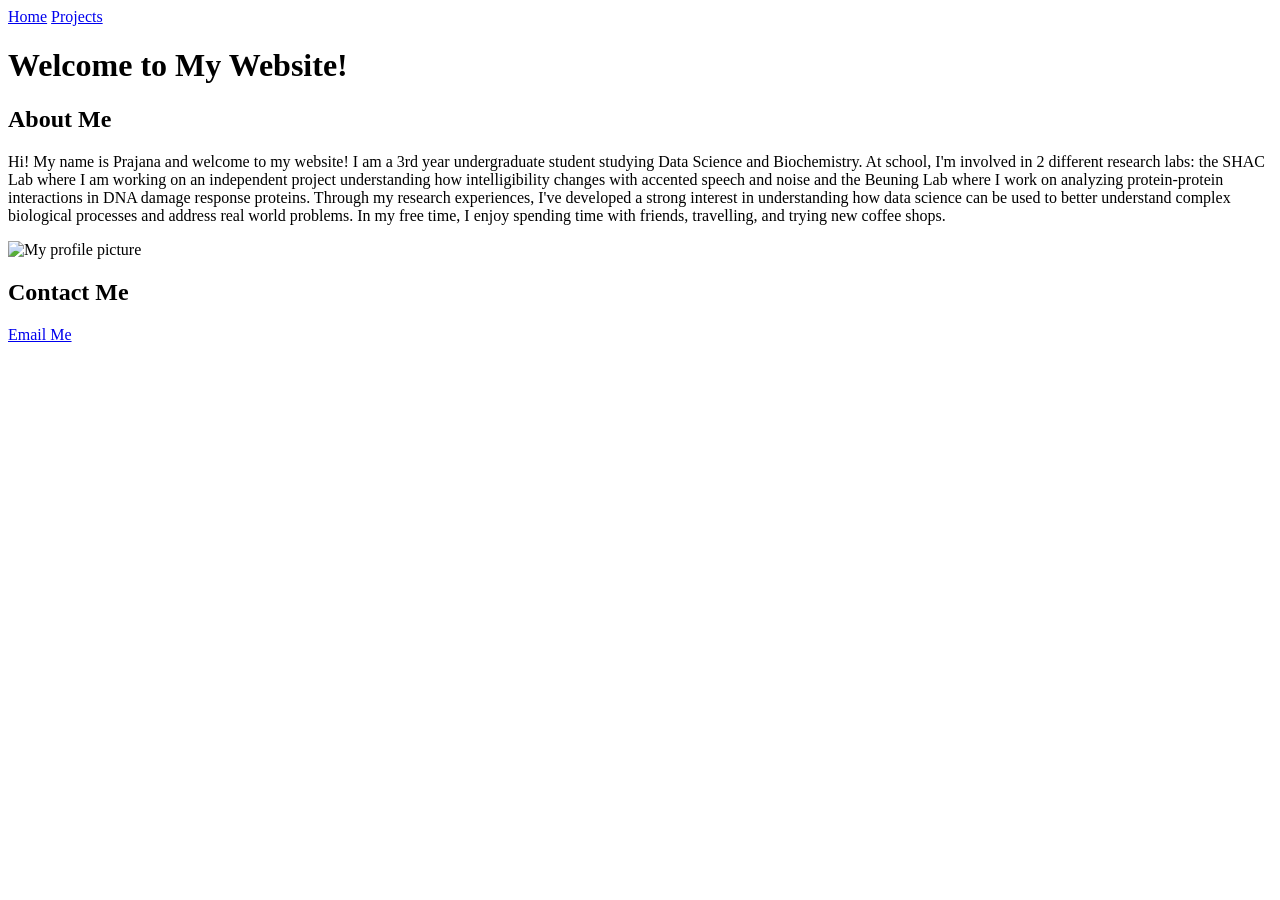
==== index.html @ 83427ffa "Homework 7 website v1" ====
<!DOCTYPE html>
<html lang="en">
<head>
    <meta charset="UTF-8">
    <title>My Personal Website</title>
    <link rel="stylesheet" href="style.css">
</head>
<body>
    <nav>
        <a href="index.html">Home</a>
        <a href="projects.html">Projects</a>
    </nav>

    <h1>Welcome to My Website!</h1>

    <h2>About Me</h2>

    <p>
        Hi! My name is Prajana and welcome to my website! I am a 3rd year 
        undergraduate student studying Data Science and Biochemistry. At
        school, I'm involved in 2 different research labs: the SHAC Lab where I 
        am working on an independent project understanding how intelligibility
        changes with accented speech and noise and the Beuning Lab where I work 
        on analyzing protein-protein interactions in DNA damage response proteins.
        Through my research experiences, I've developed a strong interest in understanding
        how data science can be used to better understand complex biological
        processes and address real world problems. 
        In my free time, I enjoy spending time with friends, travelling, and trying
        new coffee shops. </I> 

    </p>


    <img src="110_1182.jpg"
         alt="My profile picture"
         width="300">

    <h2>Contact Me</h2>
    <a href="sriram.pra@northeastern.edu">
        Email Me
    </a>
</body>
</html>
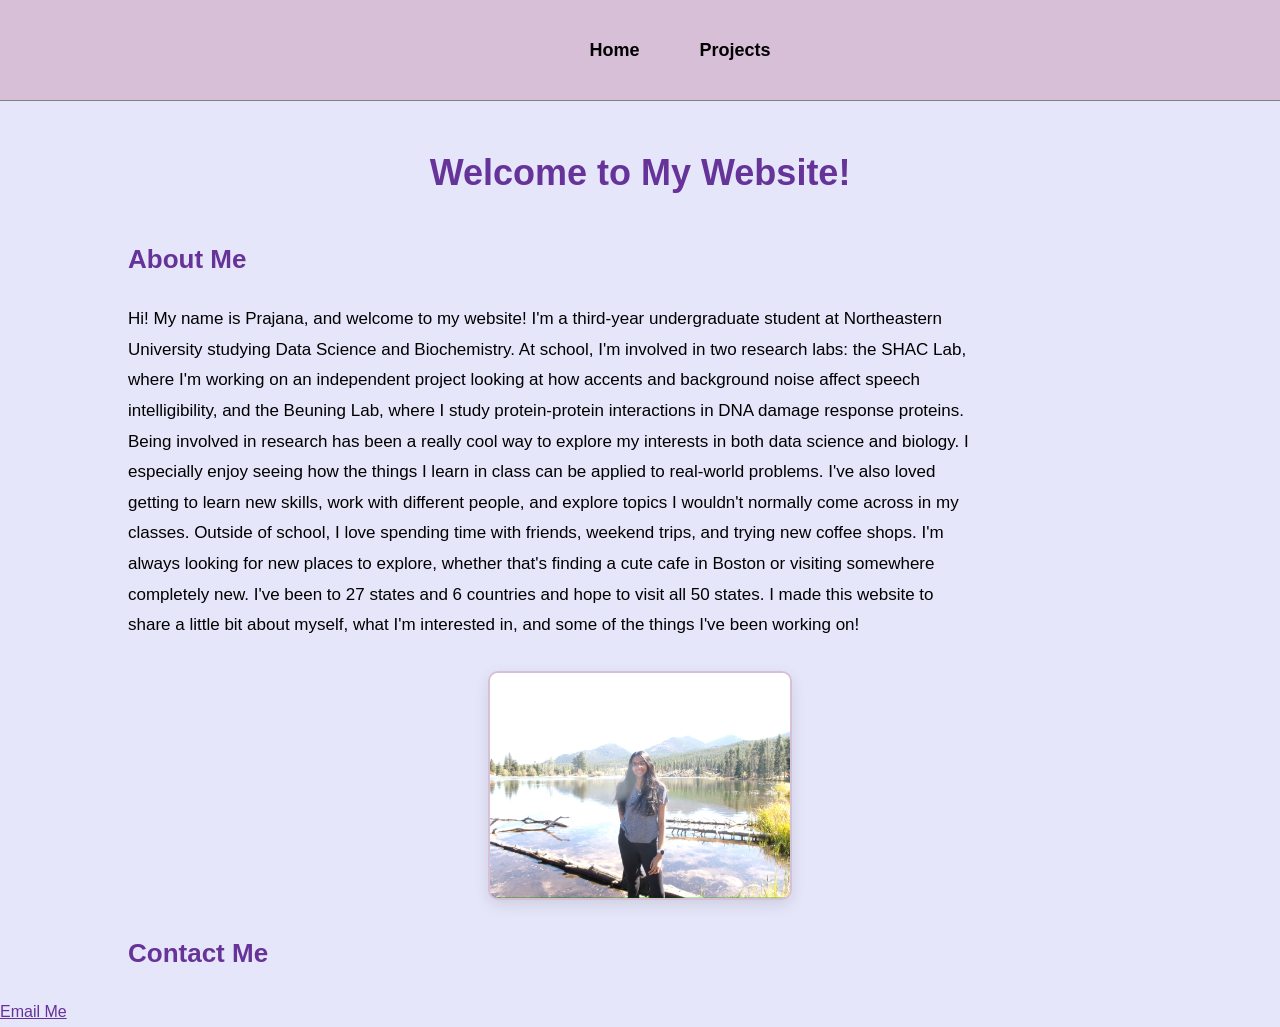
==== commit 55aa686e: "Fix images and add D3 visualization" ====
--- a/index.html
+++ b/index.html
@@ -17,28 +17,36 @@
     <h2>About Me</h2>
 
     <p>
-        Hi! My name is Prajana and welcome to my website! I am a 3rd year 
-        undergraduate student studying Data Science and Biochemistry. At
-        school, I'm involved in 2 different research labs: the SHAC Lab where I 
-        am working on an independent project understanding how intelligibility
-        changes with accented speech and noise and the Beuning Lab where I work 
-        on analyzing protein-protein interactions in DNA damage response proteins.
-        Through my research experiences, I've developed a strong interest in understanding
-        how data science can be used to better understand complex biological
-        processes and address real world problems. 
-        In my free time, I enjoy spending time with friends, travelling, and trying
-        new coffee shops. </I> 
+Hi! My name is Prajana, and welcome to my website! I'm a third-year 
+undergraduate student at Northeastern University studying Data Science 
+and Biochemistry. At school, I'm involved in two research labs: the 
+SHAC Lab, where I'm working on an independent project looking at how 
+accents and background noise affect speech intelligibility, 
+and the Beuning Lab, where I study protein-protein interactions in DNA 
+damage response proteins. Being involved in research has been a really 
+cool way to explore my interests in both data science and biology. 
+I especially enjoy seeing how the things I learn in class can be applied
+to real-world problems. I've also loved getting to learn new skills, 
+work with different people, and explore topics I wouldn't normally 
+come across in my classes. Outside of school, I love spending time with 
+friends, weekend trips, and trying new coffee shops. I'm always looking 
+for new places to explore, whether that's finding a cute cafe in 
+Boston or visiting somewhere completely new. I've been to 27 states and 6
+countries and hope to visit all 50 states. I made this website 
+to share a little bit about myself, what I'm interested in, and 
+some of the things I've been working on! 
 
     </p>
 
 
-    <img src="110_1182.jpg"
+    <img src="100_1182.JPG"
          alt="My profile picture"
          width="300">
 
     <h2>Contact Me</h2>
-    <a href="sriram.pra@northeastern.edu">
+    <a href="mailto:sriram.pra@northeastern.edu">
         Email Me
     </a>
 </body>
 </html>
+
--- a/style.css
+++ b/style.css
@@ -0,0 +1,285 @@
+
+/* General website styling */
+body {
+    font-family: Arial, sans-serif;
+    background-color: #f8f6fc;
+    color: #333344;
+    margin: 0;
+    line-height: 1.8;
+}
+
+/* Navigation bar */
+nav {
+    background-color: #dcd3f5;
+    padding: 20px 40px;
+    text-align: center;
+}
+
+nav a {
+    color: #514078;
+    text-decoration: none;
+    font-weight: bold;
+    margin: 0 20px;
+    font-size: 17px;
+}
+
+nav a:hover {
+    color: #9272c6;
+    text-decoration: underline;
+}
+
+/* Main headings */
+h1 {
+    color: #65518f;
+    font-size: 38px;
+    text-align: center;
+    margin-top: 40px;
+}
+
+h2 {
+    color: #7862a8;
+    font-size: 26px;
+    margin-top: 35px;
+}
+
+h3 {
+    color: #8d76b7;
+    font-size: 21px;
+}
+
+/* Paragraphs */
+p {
+    font-size: 16px;
+    max-width: 850px;
+    margin: 20px auto;
+    line-height: 1.9;
+}
+
+/* Headings and lists */
+h2, h3, ul {
+    max-width: 850px;
+    margin-left: auto;
+    margin-right: auto;
+}
+
+/* Images */
+img {
+    display: block;
+    max-width: 90%;
+    height: auto;
+    margin: 30px auto;
+    border-radius: 15px;
+    box-shadow: 0 5px 15px rgba(0,0,0,0.1);
+}
+
+/* Links */
+a {
+    color: #7862a8;
+}
+
+a:hover {
+    color: #a28bcc;
+}
+
+/* Lists */
+ul {
+    background-color: #eee9f8;
+    padding: 25px 45px;
+    border-radius: 12px;
+    max-width: 760px;
+}
+
+li {
+    margin-bottom: 10px;
+}
+
+/* D3 chart container */
+#chart {
+    background-color: white;
+    max-width: 850px;
+    margin: 30px auto;
+    padding: 25px;
+    border-radius: 15px;
+    box-shadow: 0 5px 20px rgba(0,0,0,0.08);
+    box-sizing: border-box;
+}
+
+/* D3 chart bars */
+.bar {
+    transition: fill 0.2s ease;
+}
+
+/* Chart axis labels */
+.tick text {
+    font-size: 12px;
+    fill: #555;
+}
+
+/* Mobile-friendly layout */
+@media (max-width: 600px) {
+    body {
+        font-size: 14px;
+    }
+
+    h1 {
+        font-size: 28px;
+    }
+
+    p, h2, h3, ul {
+        margin-left: 20px;
+        margin-right: 20px;
+    }
+
+    nav a {
+        margin: 0 10px;
+    }
+
+    #chart {
+        margin: 20px 10px;
+        padding: 10px;
+    }
+}
+
+body{
+    margin: 0;
+    padding: 0;
+    background-color: lavender;
+    font-family: Arial, sans-serif;
+    color: black;
+}
+
+/* Navigation bar */
+
+nav{
+    width: 100%;
+    height: 60px;
+    background-color: thistle;
+    display: flex;
+    flex-direction: row;
+    justify-content: center;
+    align-items: center;
+    border-bottom: 1px solid gray;
+}
+
+nav a{
+    margin: 20px;
+    padding: 10px;
+    color: black;
+    text-decoration: none;
+    font-size: 18px;
+}
+
+nav a:hover{
+    background-color: lavender;
+    border-radius: 5px;
+    cursor: pointer;
+}
+
+/* Headings */
+
+h1{
+    text-align: center;
+    color: rebeccapurple;
+    font-size: 36px;
+    margin-top: 40px;
+}
+
+h2{
+    color: rebeccapurple;
+    font-size: 26px;
+    margin-left: 10%;
+    margin-top: 30px;
+}
+
+h3{
+    color: mediumpurple;
+    font-size: 22px;
+    margin-left: 10%;
+}
+
+/* Paragraphs */
+
+p{
+    width: 80%;
+    margin-left: 10%;
+    margin-right: 10%;
+    font-size: 17px;
+    line-height: 1.8;
+}
+
+/* Images */
+
+img{
+    display: block;
+    width: 300px;
+    max-width: 90%;
+    height: auto;
+    margin: 30px auto;
+    border-radius: 10px;
+    border: 2px solid thistle;
+}
+
+/* Lists */
+
+ul{
+    width: 70%;
+    margin-left: 10%;
+    padding: 20px 40px;
+    background-color: whitesmoke;
+    border-radius: 10px;
+}
+
+li{
+    margin: 10px;
+    font-size: 17px;
+}
+
+/* Links */
+
+a{
+    color: rebeccapurple;
+}
+
+a:hover{
+    color: mediumpurple;
+}
+
+/* D3 visualization */
+
+#chart{
+    width: 80%;
+    margin: 30px auto;
+    padding: 20px;
+    background-color: white;
+    border: 1px solid gray;
+    border-radius: 10px;
+    box-sizing: border-box;
+}
+
+.bar:hover{
+    cursor: pointer;
+}
+
+/* Chart labels */
+
+.tick text{
+    font-size: 12px;
+}
+
+/* Smaller screens */
+
+@media (max-width: 600px){
+    p{
+        width: 90%;
+        margin-left: 5%;
+        margin-right: 5%;
+    }
+
+    h2, h3{
+        margin-left: 5%;
+    }
+
+    #chart{
+        width: 95%;
+    }
+}
